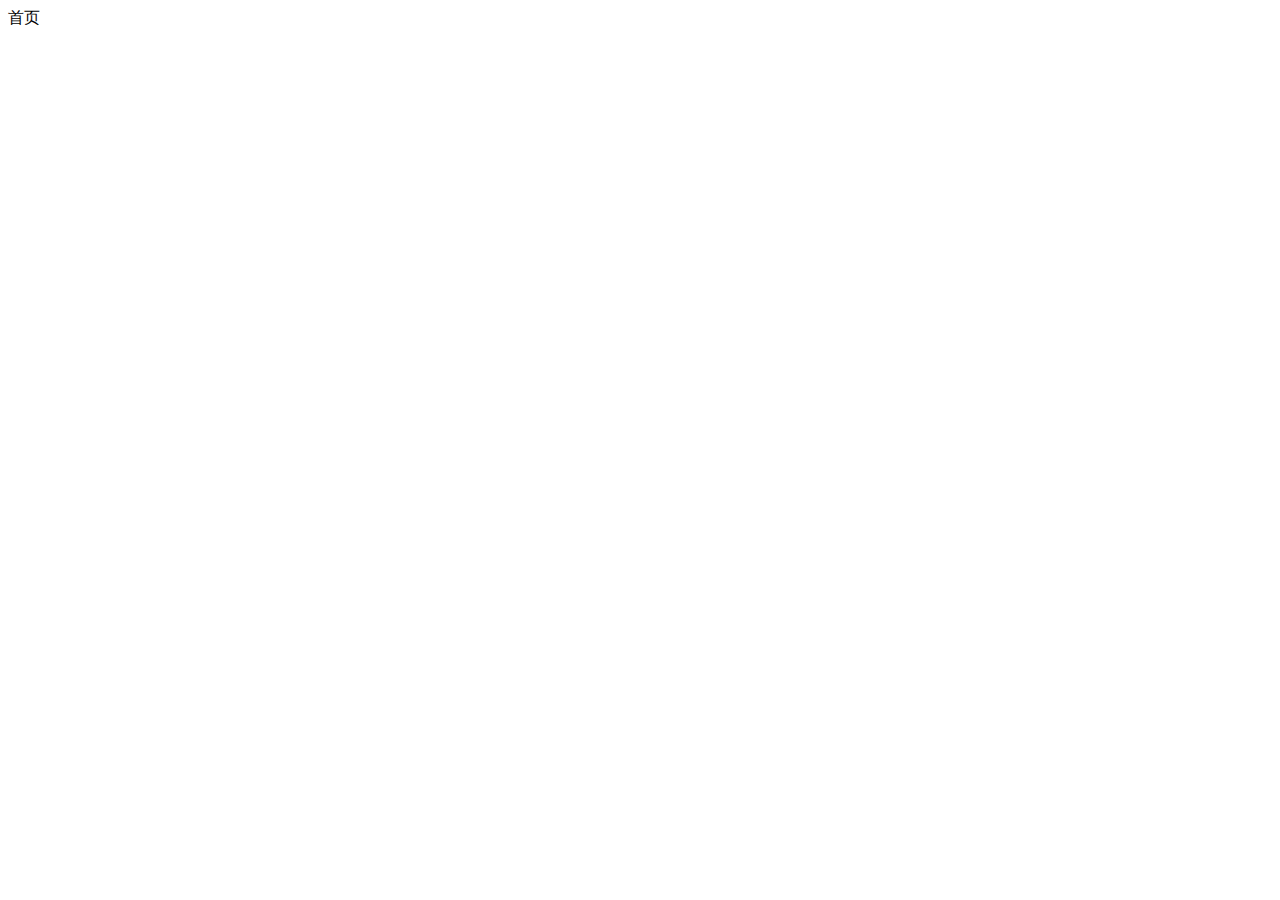
==== index.html @ 110dddf8 "登录页静态页面完成" ====
<!DOCTYPE html>
<html lang="en">
<head>
  <meta charset="UTF-8">
  <meta name="viewport" content="width=device-width, initial-scale=1.0">
  <meta http-equiv="X-UA-Compatible" content="ie=edge">
  <title>Document</title>
</head>
<body>
  首页
</body>
</html>
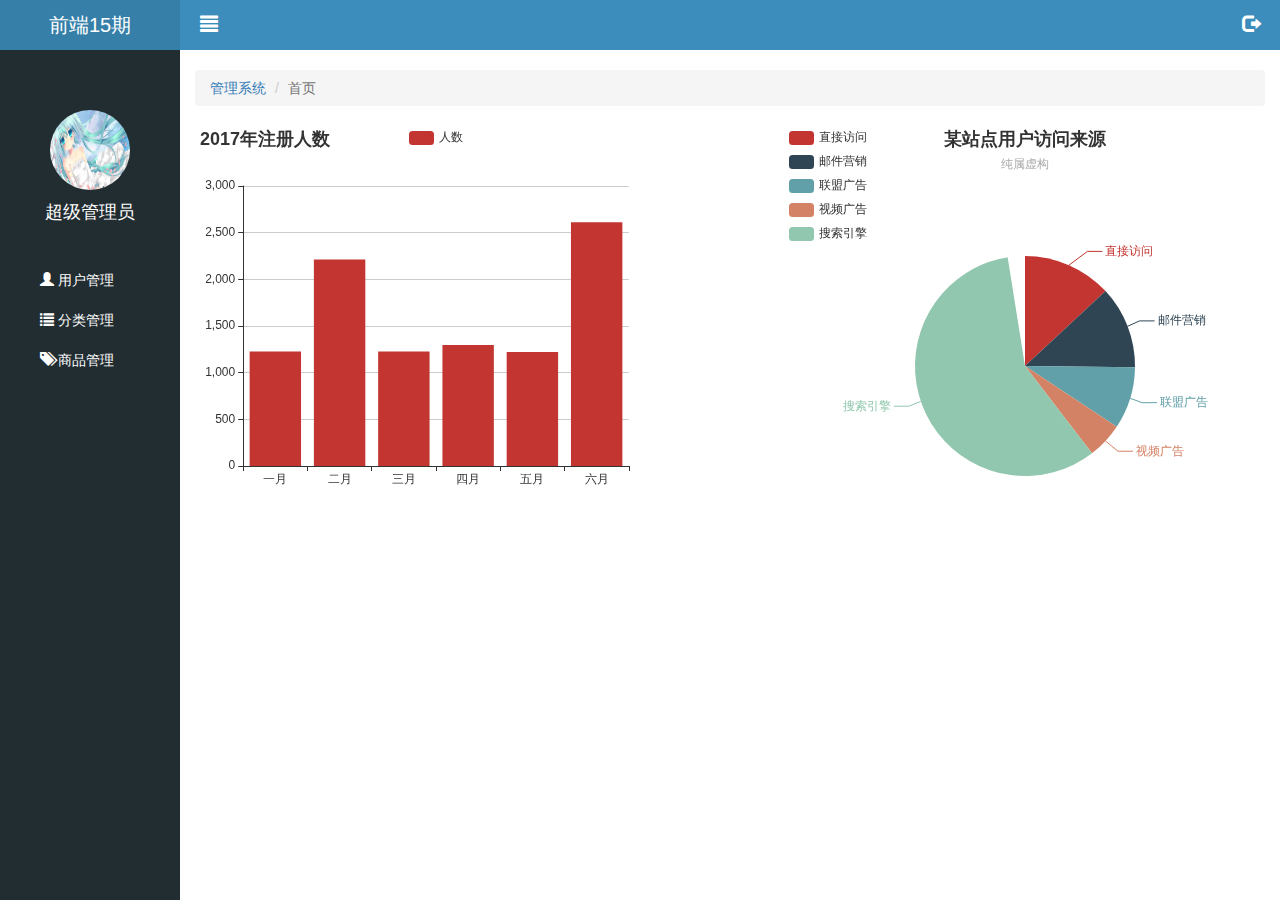
==== commit 92b55bca: "index.html静态页面完成" ====
--- a/index.html
+++ b/index.html
@@ -1,12 +1,106 @@
 <!DOCTYPE html>
 <html lang="en">
+
 <head>
   <meta charset="UTF-8">
   <meta name="viewport" content="width=device-width, initial-scale=1.0">
   <meta http-equiv="X-UA-Compatible" content="ie=edge">
-  <title>Document</title>
+  <title>乐淘管理系统首页</title>
+  <link rel="stylesheet" href="./lib/bootstrap/css/bootstrap.css">
+  <link rel="stylesheet" href="./lib/bootstrap-validator/css/bootstrapValidator.css">
+  <link rel="stylesheet" href="./lib/nprogress/nprogress.css">
+  <link rel="stylesheet" href="./css/common.css">
 </head>
+
 <body>
-  首页
+  <div id="aslide-left">
+    <div class="lt_aslide">
+      <div class="brand">
+        <a href="index.html">前端15期</a>
+      </div>
+      <div class="user">
+        <img src="./images/01.jfif" alt="">
+        <p>超级管理员</p>
+
+      </div>
+      <div class="category">
+        <ul>
+          <li>
+            <a href="user.html">
+              <span class="glyphicon glyphicon-user"></span>
+              用户管理
+            </a>
+          </li>
+          <li>
+            <a href="javascript:;">
+              <span class="glyphicon glyphicon-list"></span>
+              分类管理
+            </a>
+            <div class="category_next" style="display:none">
+              <ul>
+                <li>
+                  <a href="first.html">一级分类</a>
+                </li>
+                <li>
+                  <a href="second.html">二级分类</a>
+                </li>
+              </ul>
+            </div>
+          </li>
+          <li>
+            <a href="product.html">
+              <span class="glyphicon glyphicon-tags"></span>
+              商品管理
+            </a>
+          </li>
+        </ul>
+      </div>
+    </div>
+
+
+  </div>
+  <div id="content-right">
+    <div class="lt_content">
+      <div class="topbar">
+        <a href="javascript:;" class="pull-left">
+          <span class="glyphicon glyphicon-align-justify"></span>
+        </a>
+        <a href="javascript:;" class="pull-right">
+          <span class="glyphicon glyphicon-log-out"></span>
+        </a>
+      </div>
+
+      <div class="container-fluid">
+        <ol class="breadcrumb">
+          <li>
+            <a href="javascript:;">管理系统</a>
+          </li>
+          <li class="active">首页</li>
+        </ol>
+        <div class="content">
+          <div class="content-l pull-left">
+
+          </div>
+          <div class="content-r pull-right">
+
+          </div>
+        </div>
+      </div>
+    </div>
+  </div>
+
+
+
+
+
+  <script src="./lib/jquery/jquery.js"></script>
+  <script src="./lib/bootstrap/js/bootstrap.js"></script>
+  <script src="./lib/bootstrap-validator/js/bootstrapValidator.js"></script>
+  <script src="./lib/nprogress/nprogress.js"></script>
+  <script src="./lib/echarts/echarts.min.js"></script>
+  <script src="./js/common.js"></script>
+  <script src="./js/login.js"></script>
+  <script src="./js/index.js"></script>
 </body>
+
 </html>--- a/lib/bootstrap-validator/css/bootstrapValidator.css
+++ b/lib/bootstrap-validator/css/bootstrapValidator.css
@@ -0,0 +1,21 @@
+/**
+ * BootstrapValidator (http://bootstrapvalidator.com)
+ * The best jQuery plugin to validate form fields. Designed to use with Bootstrap 3
+ *
+ * @author      http://twitter.com/nghuuphuoc
+ * @copyright   (c) 2013 - 2014 Nguyen Huu Phuoc
+ * @license     MIT
+ */
+
+.bv-form .help-block {
+    margin-bottom: 0;
+}
+.bv-form .tooltip-inner {
+    text-align: left;
+}
+.nav-tabs li.bv-tab-success > a {
+    color: #3c763d;
+}
+.nav-tabs li.bv-tab-error > a {
+    color: #a94442;
+}
--- a/lib/nprogress/nprogress.css
+++ b/lib/nprogress/nprogress.css
@@ -0,0 +1,74 @@
+/* Make clicks pass-through */
+#nprogress {
+  pointer-events: none;
+}
+
+#nprogress .bar {
+  background: greenyellow;
+
+  position: fixed;
+  z-index: 10000;
+  top: 0;
+  left: 0;
+
+  width: 100%;
+  height: 2px;
+}
+
+/* Fancy blur effect */
+#nprogress .peg {
+  display: block;
+  position: absolute;
+  right: 0px;
+  width: 100px;
+  height: 100%;
+  box-shadow: 0 0 10px #29d, 0 0 5px #29d;
+  opacity: 1.0;
+
+  -webkit-transform: rotate(3deg) translate(0px, -4px);
+      -ms-transform: rotate(3deg) translate(0px, -4px);
+          transform: rotate(3deg) translate(0px, -4px);
+}
+
+/* Remove these to get rid of the spinner */
+#nprogress .spinner {
+  display: block;
+  position: fixed;
+  z-index: 1031;
+  top: 15px;
+  right: 15px;
+}
+
+#nprogress .spinner-icon {
+  width: 18px;
+  height: 18px;
+  box-sizing: border-box;
+
+  border: solid 2px transparent;
+  border-top-color: #29d;
+  border-left-color: #29d;
+  border-radius: 50%;
+
+  -webkit-animation: nprogress-spinner 400ms linear infinite;
+          animation: nprogress-spinner 400ms linear infinite;
+}
+
+.nprogress-custom-parent {
+  overflow: hidden;
+  position: relative;
+}
+
+.nprogress-custom-parent #nprogress .spinner,
+.nprogress-custom-parent #nprogress .bar {
+  position: absolute;
+}
+
+@-webkit-keyframes nprogress-spinner {
+  0%   { -webkit-transform: rotate(0deg); }
+  100% { -webkit-transform: rotate(360deg); }
+}
+@keyframes nprogress-spinner {
+  0%   { transform: rotate(0deg); }
+  100% { transform: rotate(360deg); }
+}
+
--- a/css/common.css
+++ b/css/common.css
@@ -0,0 +1,126 @@
+*{
+  margin: 0;
+  padding: 0;
+  box-sizing: border-box;
+
+}
+
+a:link,a:visited,a:hover,a:active{
+  text-decoration: none;
+  color: #fff;  
+};
+
+html,body{
+  height: 100%;
+}
+
+.body_bg{
+  background-color: #222d32;
+}
+
+li{
+
+  list-style:none;
+
+}
+
+
+
+/* 登入页 */
+#container .login_panel{
+  margin-top: 200px;
+  width: 400px;
+  
+
+}
+
+#container .login_header{
+  text-align: center;
+  font-size: 20px;
+}
+
+
+
+/* 首页-aslide */
+#aslide-left{
+  width: 180px;
+  height: 100%;
+  background-color: #222d32;
+  position: fixed;
+}
+#aslide-left .brand{
+  width: 100%;
+  height: 50px;
+  background-color: #367fa9;
+  font-size: 20px;
+  text-align: center;
+  line-height: 50px;
+}
+
+
+
+#aslide-left .user{
+  width: 100%;
+  height: 150px;
+}
+
+#aslide-left .user img{
+width: 80px;
+height: 80px;
+display: block;
+border-radius: 50%;
+margin:60px auto 10px;
+
+}
+
+#aslide-left .user p{
+  font-size: 18px;
+  color: #fff;
+  text-align: center;
+
+
+}
+
+#aslide-left .category a{
+  display: block;
+  width: 100%;
+  height: 40px;
+  padding-left: 40px;
+  line-height: 40px;
+
+}
+
+#content-right{
+  width: 100%;
+padding-left: 180px;
+
+
+}
+
+#content-right .topbar{
+  width: 100%;
+  height: 50px;
+  padding: 0 20px;
+  line-height: 50px;
+  background-color: #3c8dbc;
+  font-size: 18px;
+
+}
+
+#content-right .breadcrumb{
+  margin: 20px 0;
+
+}
+
+#content-right .breadcrumb a{
+  color: #337ab7;
+}
+
+
+.content-l,
+.content-r {
+  width: 45%;
+  height: 400px;
+}
+
+
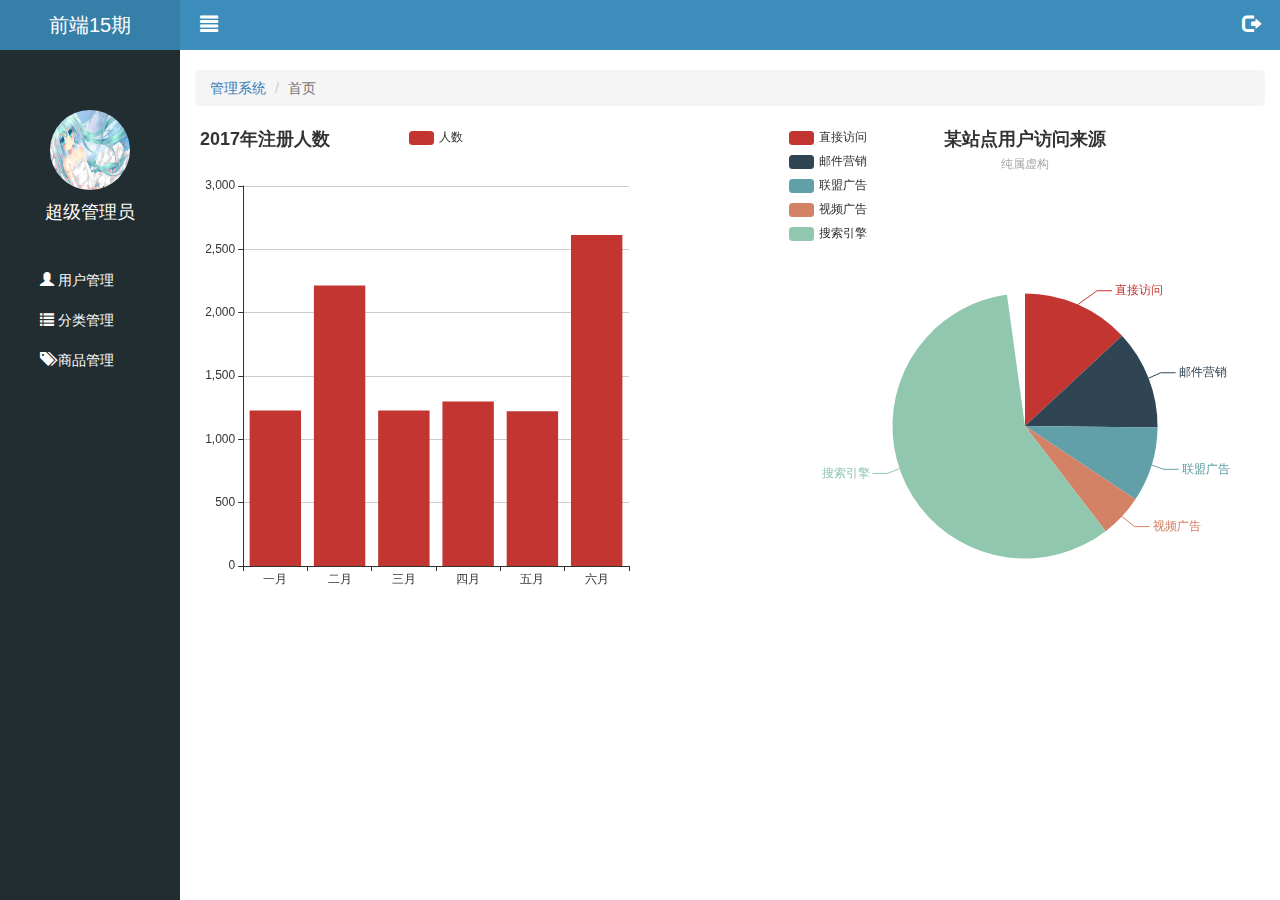
==== commit ac6b7342: "index.html完成,user.html开始" ====
--- a/index.html
+++ b/index.html
@@ -63,10 +63,10 @@
     <div class="lt_content">
       <div class="topbar">
         <a href="javascript:;" class="pull-left">
-          <span class="glyphicon glyphicon-align-justify"></span>
+          <span class="glyphicon glyphicon-align-justify icon_left"></span>
         </a>
         <a href="javascript:;" class="pull-right">
-          <span class="glyphicon glyphicon-log-out"></span>
+          <span class="glyphicon glyphicon-log-out icon_right"></span>
         </a>
       </div>
 
@@ -90,6 +90,29 @@
   </div>
 
 
+<!-- 模退出态框 -->
+  <div class="modal fade" tabindex="-1" id="modal_logout">
+      <div class="modal-dialog modal-sm">
+        <div class="modal-content">
+          <div class="modal-header">
+            <button type="button" class="close" data-dismiss="modal"><span>&times;</span></button>
+            <h4 class="modal-title">温馨提示</h4>
+          </div>
+          <div class="modal-body">
+            <p class="text-danger">
+              <span class="glyphicon glyphicon-info-sign"></span>
+              您确定要退出后台管理系统吗？
+            </p>
+          </div>
+          <div class="modal-footer">
+            <button type="button" class="btn btn-default" data-dismiss="modal">取消</button>
+            <button type="button" class="btn btn-primary btn_logout">确认</button>
+          </div>
+        </div>
+      </div>
+    </div>
+
+
 
 
 
--- a/css/common.css
+++ b/css/common.css
@@ -24,6 +24,10 @@
 
 }
 
+.mtb{
+  margin: 20px 0;
+}
+
 
 
 /* 登入页 */
@@ -47,7 +51,15 @@
   height: 100%;
   background-color: #222d32;
   position: fixed;
+  transition:all 1s;
+  left:0px;
 }
+
+#aslide-left.active{
+  left:-180px;
+  
+}
+
 #aslide-left .brand{
   width: 100%;
   height: 50px;
@@ -90,11 +102,23 @@
 
 }
 
+
+#aslide-left .category_next a{
+  padding-left: 60px;
+
+}
+
+
 #content-right{
   width: 100%;
 padding-left: 180px;
+transition:all 1s;
 
 
+}
+
+#content-right.active{
+  padding-left: 0px;
 }
 
 #content-right .topbar{
@@ -104,6 +128,8 @@
   line-height: 50px;
   background-color: #3c8dbc;
   font-size: 18px;
+
+
 
 }
 
@@ -120,7 +146,7 @@
 .content-l,
 .content-r {
   width: 45%;
-  height: 400px;
+  height: 500px;
 }
 
 
